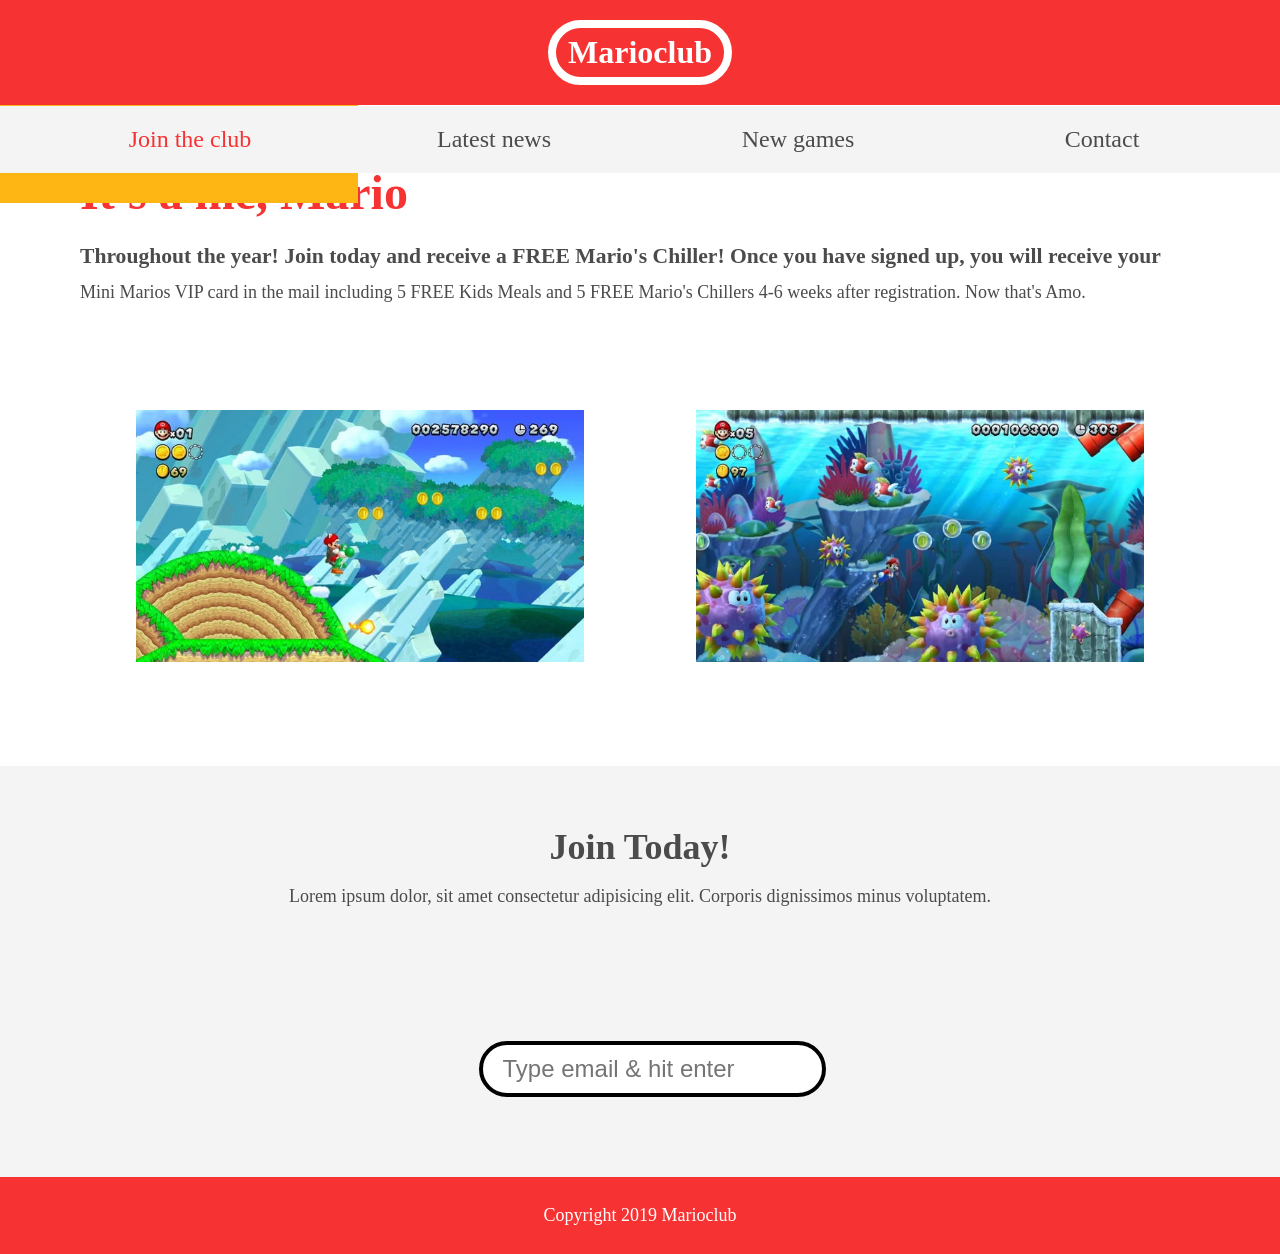
==== index.html @ 2c391878 "Opgave 2 – Optimér billeder og konvertér til WebP" ====
<!DOCTYPE html>
<html>

<head>
    <meta name="viewport" content="width=device-width, initial-scale=1.0">
    <link rel="shortcut icon" href="img/favicon.ico" type="image/x-icon">
    <link rel="icon" href="img/favicon.ico" type="image/x-icon">
    <link rel="stylesheet" href="css/style.css">
    <title>Marioclub</title>
</head>

<body>
    <header>
        <a href="index.html">
            <h1>Marioclub</h1>
        </a>
    </header>
    <section class="banner">
        <img src="img/banner.jpg" alt="marioclub welcome banner">
        <div class="welcome">
            <h2>Welcome to <br><span>Marioclub</span></h2>
        </div>
    </section>
    <nav class="main-nav">
        <ul>
            <li><a href="index.html" class="join">Join the club</a></li>
            <li><a href="news.html">Latest news</a></li>
            <li><a href="games.html">New games</a></li>
            <li><a href="contact.html">Contact</a></li>
        </ul>
    </nav>
    <main>
        <article>
            <h2>It's a me, Mario</h2>
            <p>Throughout the year! Join today and receive a FREE Mario's Chiller! Once you have signed up, you will receive your Mini Marios VIP card in the mail including 5 FREE Kids Meals and 5 FREE Mario's Chillers 4-6 weeks after registration. Now that's Amo.</p>
        </article>
        <ul class="images">
            <li><img src="img/thumb-1.webp" alt="mario thumbnail 1"></li>
            <li><img src="img/thumb-2.webp" alt="mario thumbnail 2"></li>
        </ul>
    </main>
    <section class="join">
        <h2>Join Today!</h2>
        <p>Lorem ipsum dolor, sit amet consectetur adipisicing elit. Corporis dignissimos minus voluptatem.</p>
        <form>
            <input type="email" name="email" placeholder="Type email & hit enter" required>
        </form>
    </section>
    <footer>
        <p class="copyright">Copyright 2019 Marioclub</p>
    </footer>
</body>

</html>
---- css/style.css ----
body, ul, li, h1, h2, a{
  margin: 0;
  padding: 0;
  font-family: tahoma;
}
p{
  font-size: 18px;
}
header{
  background-color: #F63232;
  padding: 20px 0;
  text-align: center;
  position: fixed;
  width: 100%;
  top: 0;
  left: 0;
  z-index: 1;
}
header h1{
  color: white;
  border: 8px solid white;
  display: inline-block;
  padding: 6px 12px;
  border-radius: 36px;
}
.banner{
  position: relative;
}
.banner img{
  width: 100%;
}
.banner .welcome{
  background:#FEB614;
  color: white;
  padding: 30px;
  font-size: 60px;
  position: absolute;
  left: 0;
  top: 30%;
} 
.banner .welcome span{
  font-size: 0.9em;
}
nav{
  background: #F4F4F4;
  padding: 20px;
  position: -webkit-sticky;
  position: sticky;
  top: 106px;
  z-index: 1;
}
nav ul{
  white-space: nowrap;
  max-width: 1200px;
  margin: 0 auto;
  text-align: center;
}
nav li{
  width: 25%;
  display: inline-block;
  font-size: 24px;
}
nav li a{
  text-decoration: none;
  color: #4B4B4B;
}
nav li a:hover{
  text-decoration: underline;
}
nav li a.join{
  color: #F63232;
}
main{
  max-width: 100%;
  width: 1200px;
  margin: 80px auto;
  padding: 0 40px;
  -webkit-box-sizing: border-box;
  box-sizing: border-box;
}
article h2{
  color: #F63232;
  font-size: 48px;
}
article p{
  line-height: 2em;
  color: #4B4B4B;
}
article p::first-line{
  font-weight: bold;
  font-size: 1.2em;
}
.images{
  text-align: center;
  margin: 80px 0;
  white-space: nowrap;
}
.images li{
  display: inline-block;
  list-style-type: none;
  width: 40%;
  margin: 20px 5%;
  position: relative;
}
.images li:hover{
  top: -4px;
}
.images li img{
  max-width: 100%;
}
.images {
  display: -webkit-box;
  display: -ms-flexbox;
  display: flex;
  -ms-flex-wrap: wrap;
  flex-wrap: wrap;
}

.coverimage li {
  -webkit-box-flex: 1;
  -ms-flex: 0 0 50%;
  flex: 0 0 50%; /* explanation below */
  margin: 5px;
  height: 100px;
  
}

section.join{
  background: #F4F4F4;
  text-align: center;
  padding: 60px 20px;
  color: #4B4B4B;
}
section.join h2{
  font-size: 36px;
}
form {
    padding-left: 1.5rem;
    padding-top: 6rem;
}

form input{
  margin: 20px 0;
  padding: 10px 20px;
  font-size: 24px;
  border-radius: 28px;
  border: 4px solid black;
}

form textarea{
  margin: 20px 0;
  padding: 10px 20px;
  font-size: 24px;
  border-radius: 28px;
  border: 4px solid black;
}
form input:focus{
  border: 4px dashed #4B4B4B;
  outline: none;
}
form textarea:focus{
  border: 4px dashed #4B4B4B;
  outline: none;
}
form input:valid{
  border: 4px solid #000000;
}
input[type="submit"] {
    width: 39rem;
    background-color: red;
    font-size: xx-large;
    color: ghostwhite;
}
input[type="submit"]:focus {
    border: 4px dashed ghostwhite;
    outline: none
}
footer{
  background: #F63232;
  color: white;
  padding: 10px;
  text-align: center;
}

/* responsive styles */

@media screen and (max-width: 1400px){

  .banner .welcome{
    font-size: 40px;
  }

}

@media screen and (max-width: 960px){

  .banner .welcome{
    font-size: 28px;
  }
  nav li{
    font-size: 18px;
  }

}

@media screen and (max-width: 700px){

  .banner .welcome{
    font-size: 20px;
    position: relative;
    text-align: center;
  }
  .banner .welcome br{
    display: none;
  }
  .banner .welcome span{
    font-size: 1em;
  }
  nav li{
    font-size: 18px;
  }
  .images li{
    width: 100%;
    display: block;
    margin: 20px auto;
  }

}

@media screen and (max-width: 560px){

  .banner .welcome{
    font-size: 20px;
    position: relative;
    text-align: center;
  }
  .banner .welcome br{
    display: none;
  }
  .banner .welcome span{
    font-size: 1em;
  }
  nav li{
    display: block;
    width: 100%;
    margin: 12px 0;
  }
  article h2{
    font-size: 36px;
  }
  header, nav{
    position: relative;
    top: 0;
  }
  

}
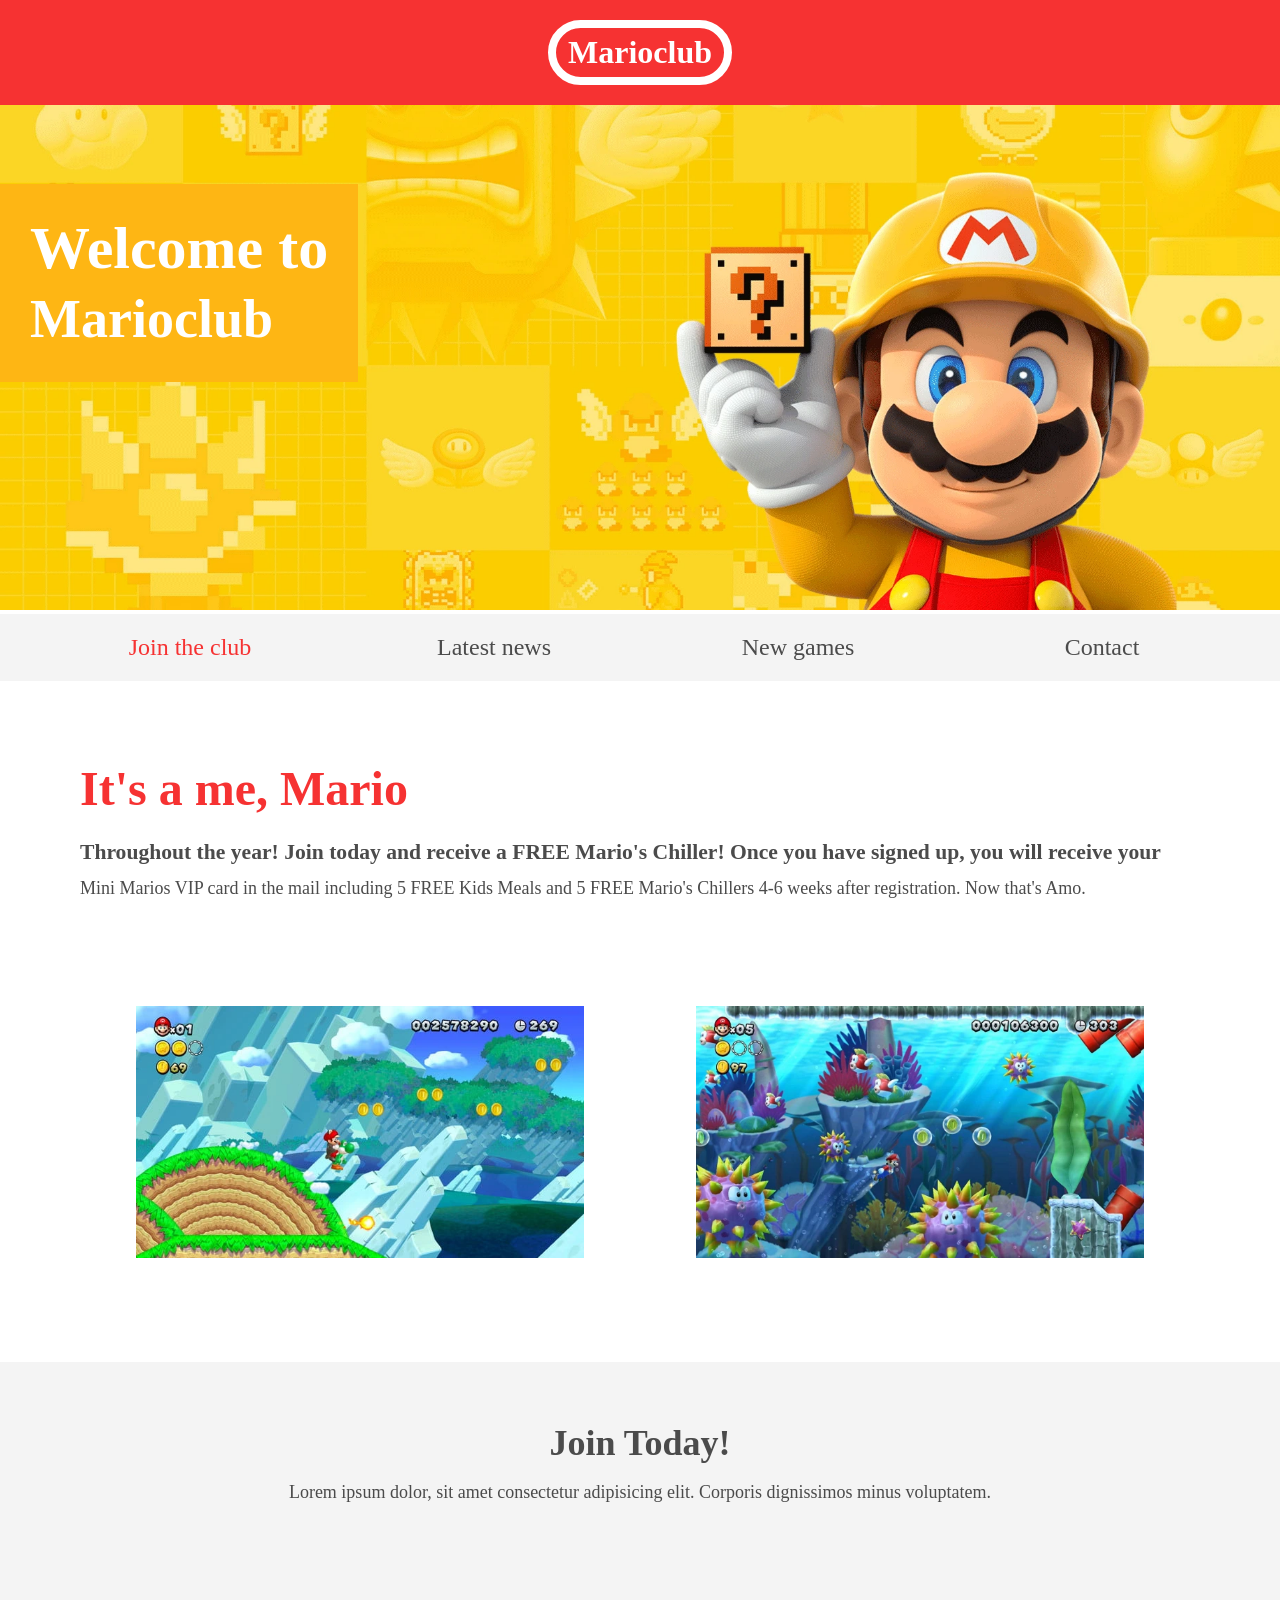
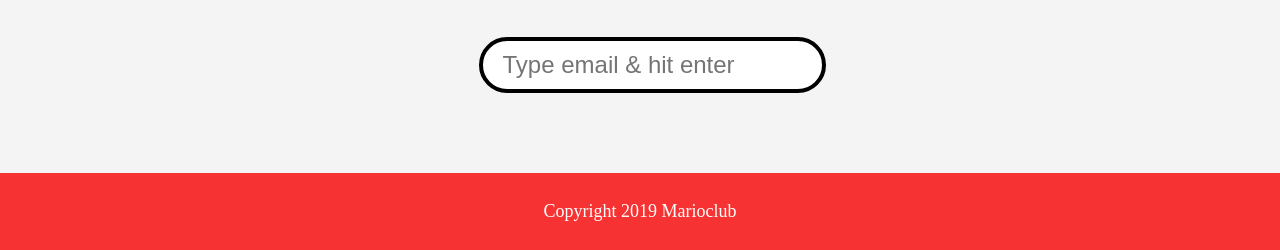
==== commit f85921d6: "Opgave 4 – Opdatér billedreferencer og brug lazy loading med omtanke" ====
--- a/index.html
+++ b/index.html
@@ -16,7 +16,7 @@
         </a>
     </header>
     <section class="banner">
-        <img src="img/banner.jpg" alt="marioclub welcome banner">
+        <img src="img/banner.webp" alt="marioclub welcome banner">
         <div class="welcome">
             <h2>Welcome to <br><span>Marioclub</span></h2>
         </div>
@@ -35,8 +35,8 @@
             <p>Throughout the year! Join today and receive a FREE Mario's Chiller! Once you have signed up, you will receive your Mini Marios VIP card in the mail including 5 FREE Kids Meals and 5 FREE Mario's Chillers 4-6 weeks after registration. Now that's Amo.</p>
         </article>
         <ul class="images">
-            <li><img src="img/thumb-1.webp" alt="mario thumbnail 1"></li>
-            <li><img src="img/thumb-2.webp" alt="mario thumbnail 2"></li>
+            <li><img src="img/thumb-1.webp" alt="mario thumbnail 1" loading="lazy"></li>
+            <li><img src="img/thumb-2.webp" alt="mario thumbnail 2" loading="lazy"></li>
         </ul>
     </main>
     <section class="join">
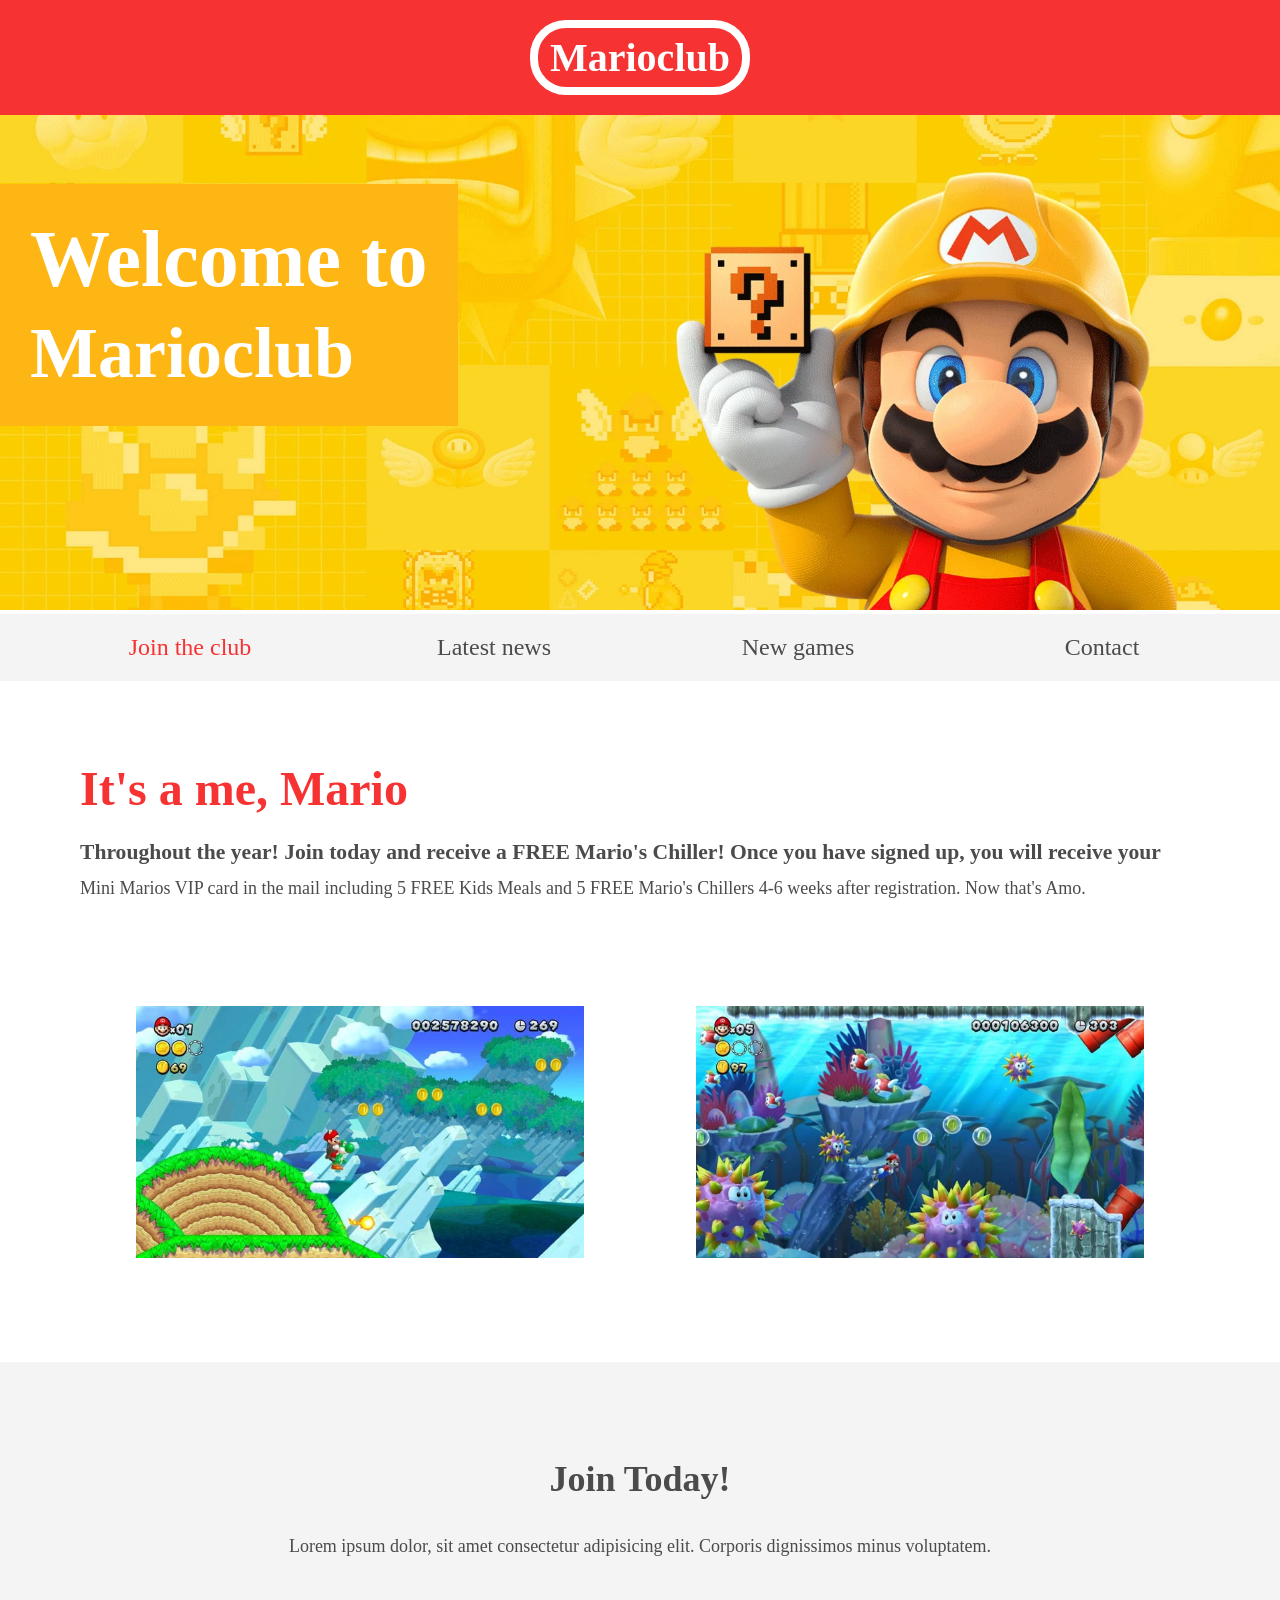
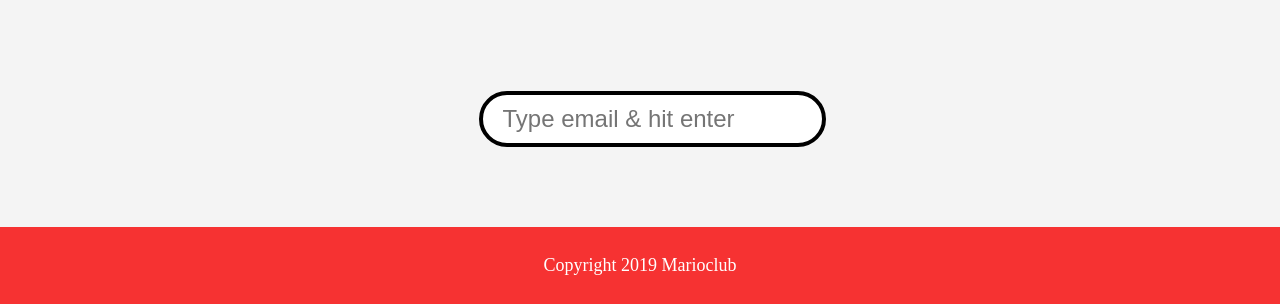
==== commit 1e564116: "Opgave 6 – Undersøg sidernes headingstruktur med HeadingsMap Lavet passende h1, h2, h3 og p-tags" ====
--- a/index.html
+++ b/index.html
@@ -12,13 +12,13 @@
 <body>
     <header>
         <a href="index.html">
-            <h1>Marioclub</h1>
+            <p class="marioclub">Marioclub</p>
         </a>
     </header>
     <section class="banner">
         <img src="img/banner.webp" alt="marioclub welcome banner">
         <div class="welcome">
-            <h2>Welcome to <br><span>Marioclub</span></h2>
+            <h1>Welcome to <br><span>Marioclub</span></h1>
         </div>
     </section>
     <nav class="main-nav">
@@ -35,12 +35,12 @@
             <p>Throughout the year! Join today and receive a FREE Mario's Chiller! Once you have signed up, you will receive your Mini Marios VIP card in the mail including 5 FREE Kids Meals and 5 FREE Mario's Chillers 4-6 weeks after registration. Now that's Amo.</p>
         </article>
         <ul class="images">
-            <li><img src="img/thumb-1.webp" alt="mario thumbnail 1" loading="lazy"></li>
-            <li><img src="img/thumb-2.webp" alt="mario thumbnail 2" loading="lazy"></li>
+            <li><img src="img/thumb-1.webp" alt="Mario jumping on Yoshi" loading="lazy"></li>
+            <li><img src="img/thumb-2.webp" alt="Mario swimming" loading="lazy"></li>
         </ul>
     </main>
     <section class="join">
-        <h2>Join Today!</h2>
+        <h3>Join Today!</h3>
         <p>Lorem ipsum dolor, sit amet consectetur adipisicing elit. Corporis dignissimos minus voluptatem.</p>
         <form>
             <input type="email" name="email" placeholder="Type email & hit enter" required>
--- a/css/style.css
+++ b/css/style.css
@@ -16,12 +16,20 @@
   left: 0;
   z-index: 1;
 }
-header h1{
-  color: white;
+h1{
+  color: white;
+  font-size: 80px;
+}
+
+.marioclub{
+  color: white;
+  font-size: 40px;
+  font-weight: bold;
   border: 8px solid white;
   display: inline-block;
   padding: 6px 12px;
   border-radius: 36px;
+  margin: auto;
 }
 .banner{
   position: relative;
@@ -131,7 +139,7 @@
   padding: 60px 20px;
   color: #4B4B4B;
 }
-section.join h2{
+section.join h3{
   font-size: 36px;
 }
 form {
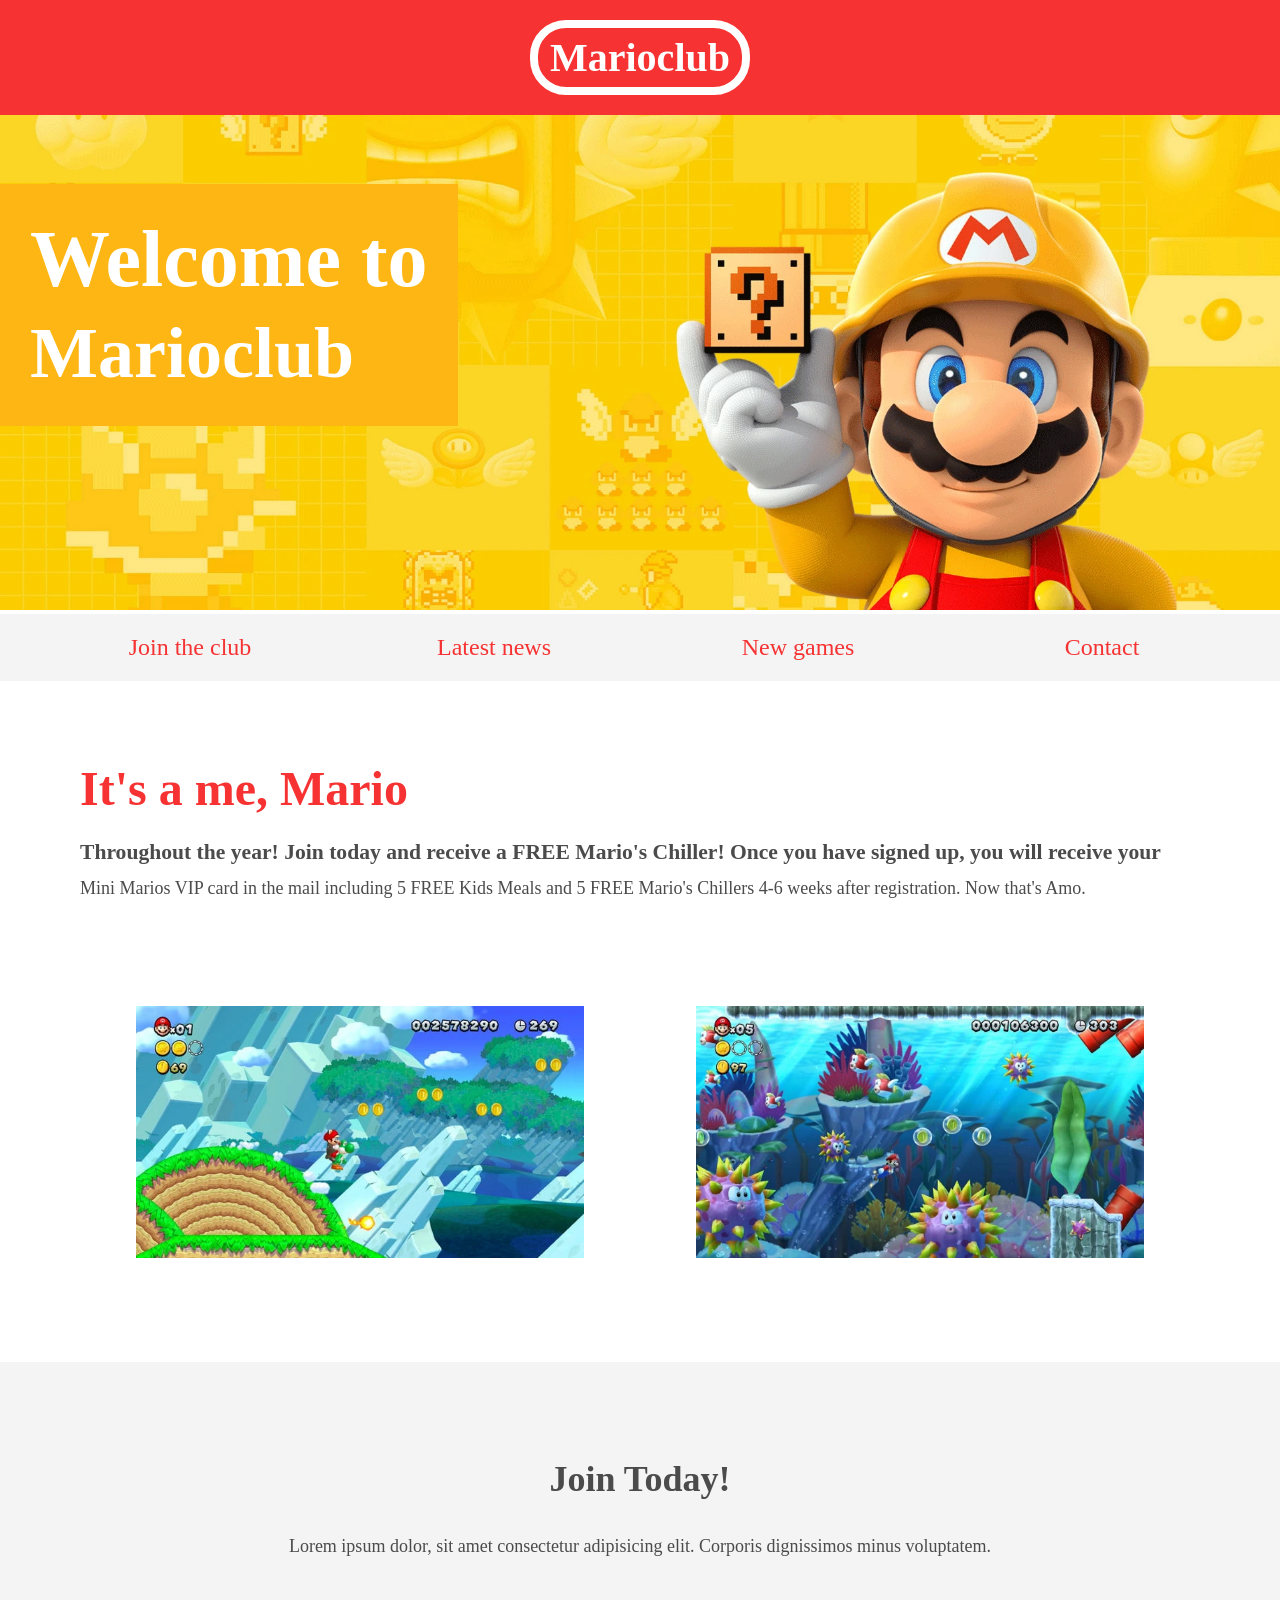
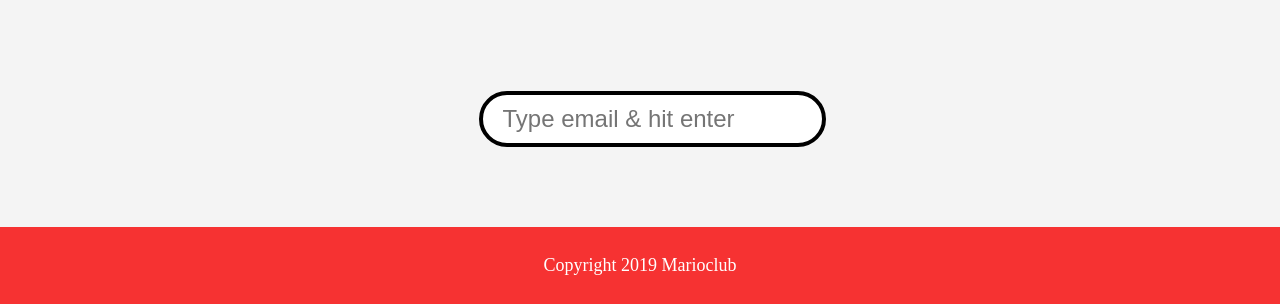
==== commit 13f23927: "Opgave 7 – Markér den aktuelle side i navigationen" ====
--- a/index.html
+++ b/index.html
@@ -24,9 +24,9 @@
     <nav class="main-nav">
         <ul>
             <li><a href="index.html" class="join">Join the club</a></li>
-            <li><a href="news.html">Latest news</a></li>
-            <li><a href="games.html">New games</a></li>
-            <li><a href="contact.html">Contact</a></li>
+            <li><a href="news.html"class="join">Latest news</a></li>
+            <li><a href="games.html" class="join">New games</a></li>
+            <li><a href="contact.html" class="join">Contact</a></li>
         </ul>
     </nav>
     <main>
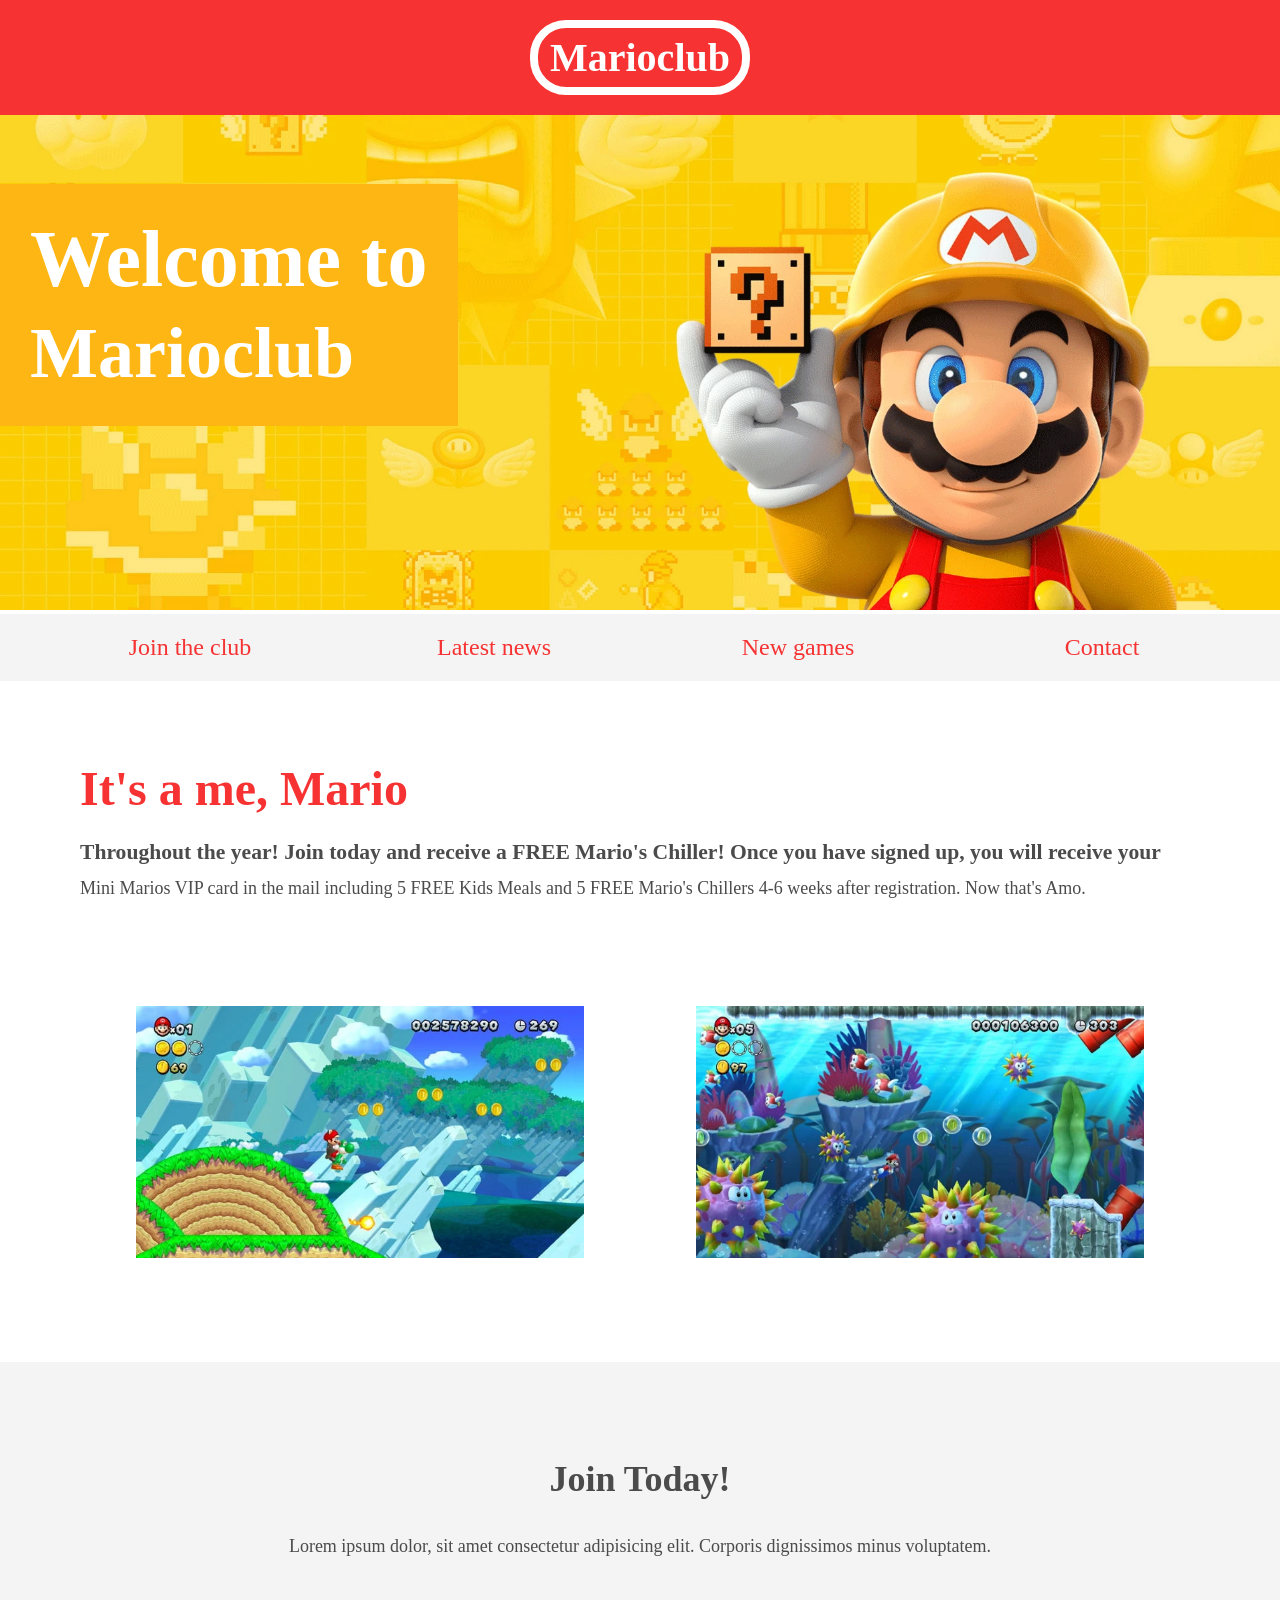
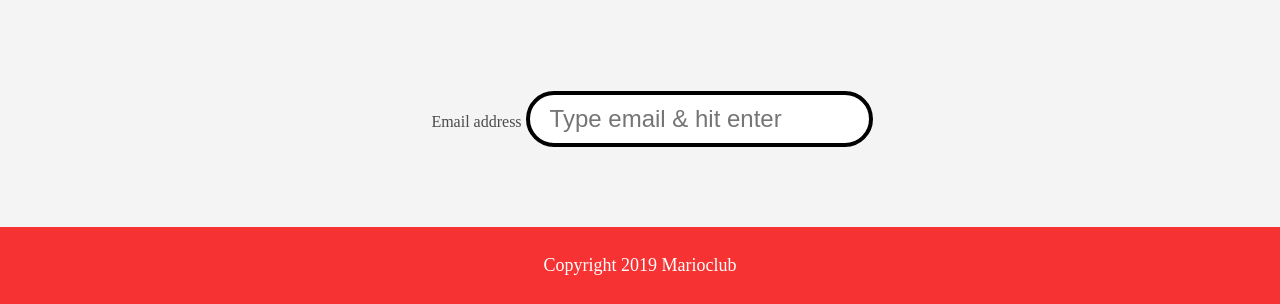
==== commit 7618fcfd: "# Opgave 8 – Gør formularerne tilgængelige" ====
--- a/index.html
+++ b/index.html
@@ -43,7 +43,8 @@
         <h3>Join Today!</h3>
         <p>Lorem ipsum dolor, sit amet consectetur adipisicing elit. Corporis dignissimos minus voluptatem.</p>
         <form>
-            <input type="email" name="email" placeholder="Type email & hit enter" required>
+            <label for="email">Email address</label>
+            <input type="email" id="email" name="email" placeholder="Type email & hit enter" required>
         </form>
     </section>
     <footer>
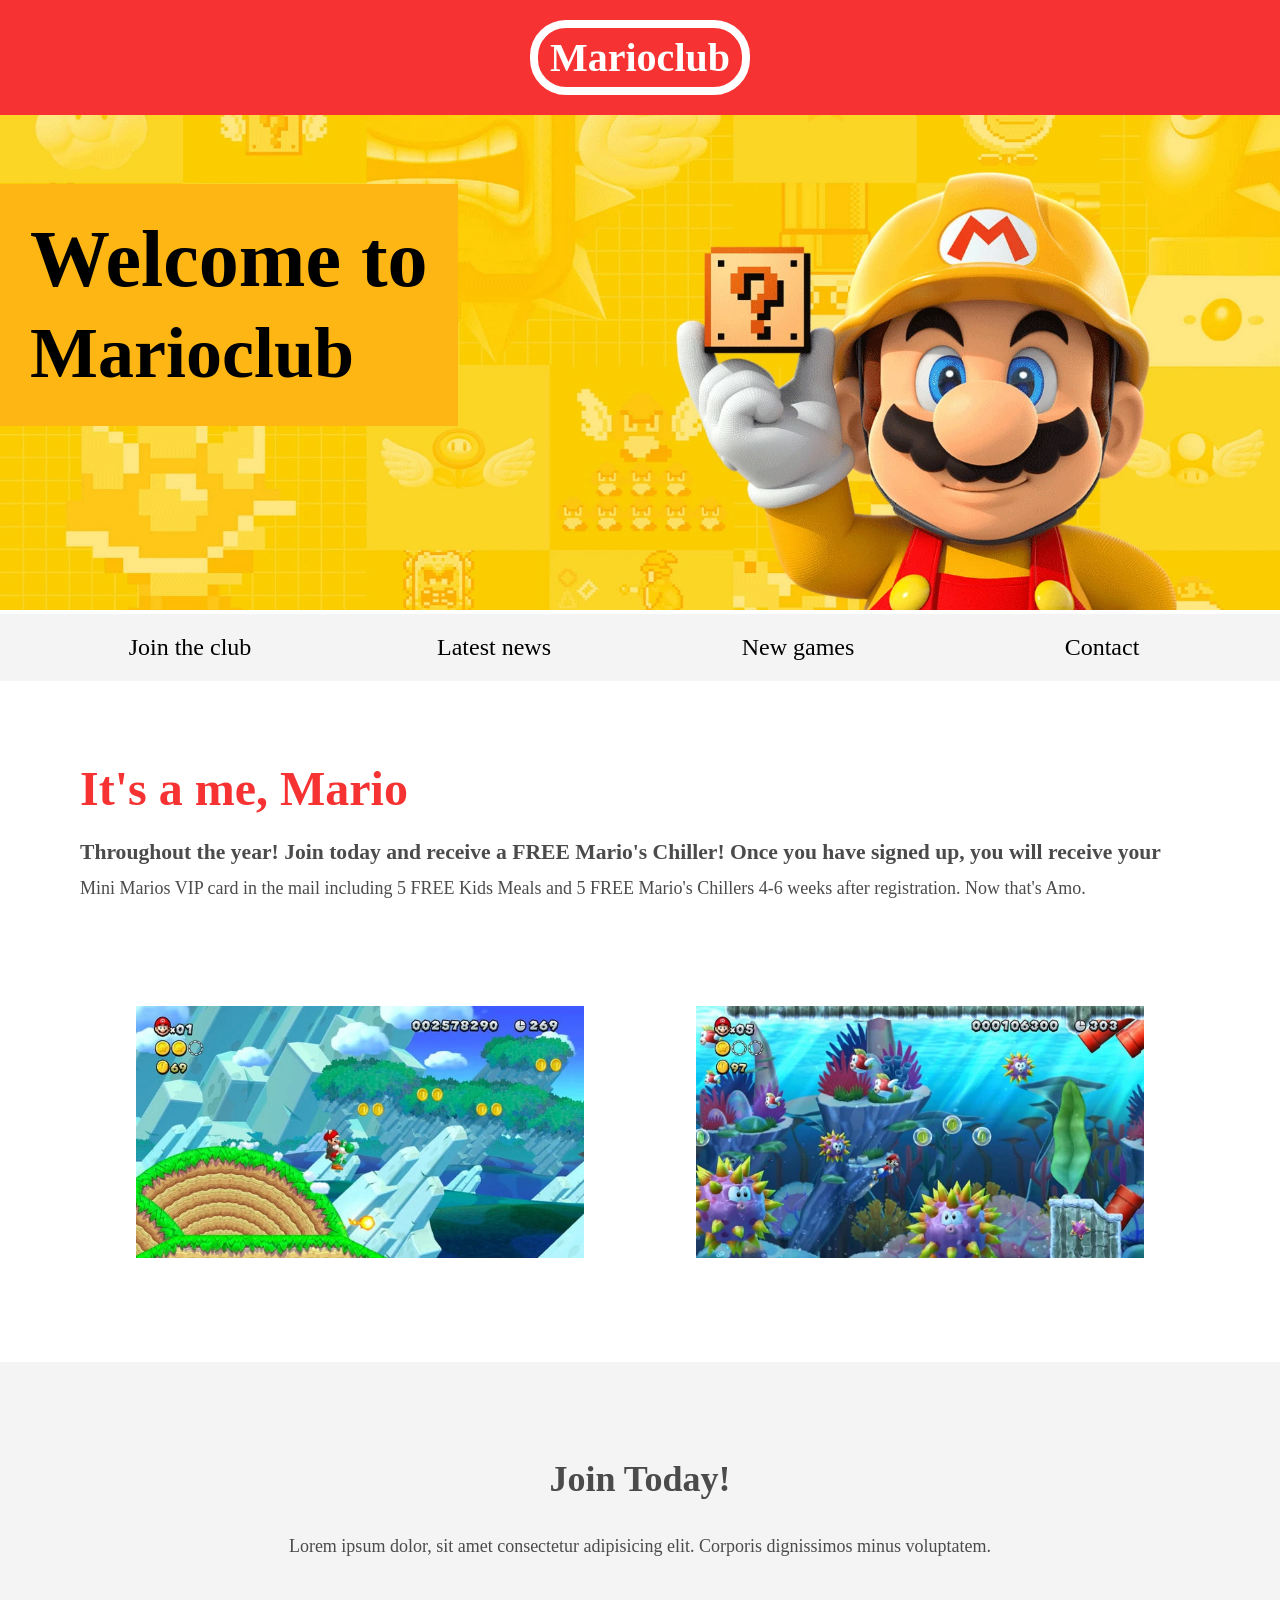
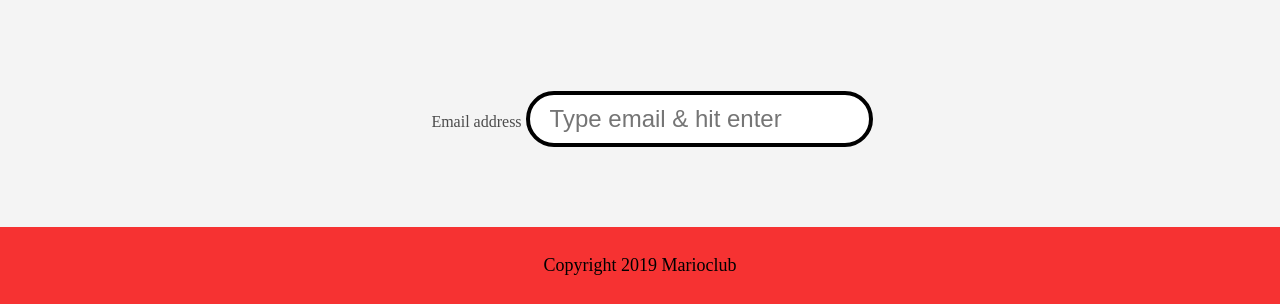
==== commit 594358f5: "Opgave 10 – Test webtilgængelighed med WAVE og tastatur Fikset kontraster" ====
--- a/index.html
+++ b/index.html
@@ -2,11 +2,13 @@
 <html>
 
 <head>
+    <meta charset="utf-8">
     <meta name="viewport" content="width=device-width, initial-scale=1.0">
+    <html lang="en">
+    <title>Marioclub | Home</title>
     <link rel="shortcut icon" href="img/favicon.ico" type="image/x-icon">
     <link rel="icon" href="img/favicon.ico" type="image/x-icon">
     <link rel="stylesheet" href="css/style.css">
-    <title>Marioclub</title>
 </head>
 
 <body>
@@ -23,7 +25,7 @@
     </section>
     <nav class="main-nav">
         <ul>
-            <li><a href="index.html" class="join">Join the club</a></li>
+            <li><a href="#footer" class="join">Join the club</a></li>
             <li><a href="news.html"class="join">Latest news</a></li>
             <li><a href="games.html" class="join">New games</a></li>
             <li><a href="contact.html" class="join">Contact</a></li>
@@ -47,7 +49,7 @@
             <input type="email" id="email" name="email" placeholder="Type email & hit enter" required>
         </form>
     </section>
-    <footer>
+    <footer id="footer">
         <p class="copyright">Copyright 2019 Marioclub</p>
     </footer>
 </body>
--- a/css/style.css
+++ b/css/style.css
@@ -17,7 +17,7 @@
   z-index: 1;
 }
 h1{
-  color: white;
+  color: rgb(0, 0, 0);
   font-size: 80px;
 }
 
@@ -76,7 +76,7 @@
   text-decoration: underline;
 }
 nav li a.join{
-  color: #F63232;
+  color: #000000;
 }
 main{
   max-width: 100%;
@@ -185,7 +185,7 @@
 }
 footer{
   background: #F63232;
-  color: white;
+  color: rgb(0, 0, 0);
   padding: 10px;
   text-align: center;
 }
